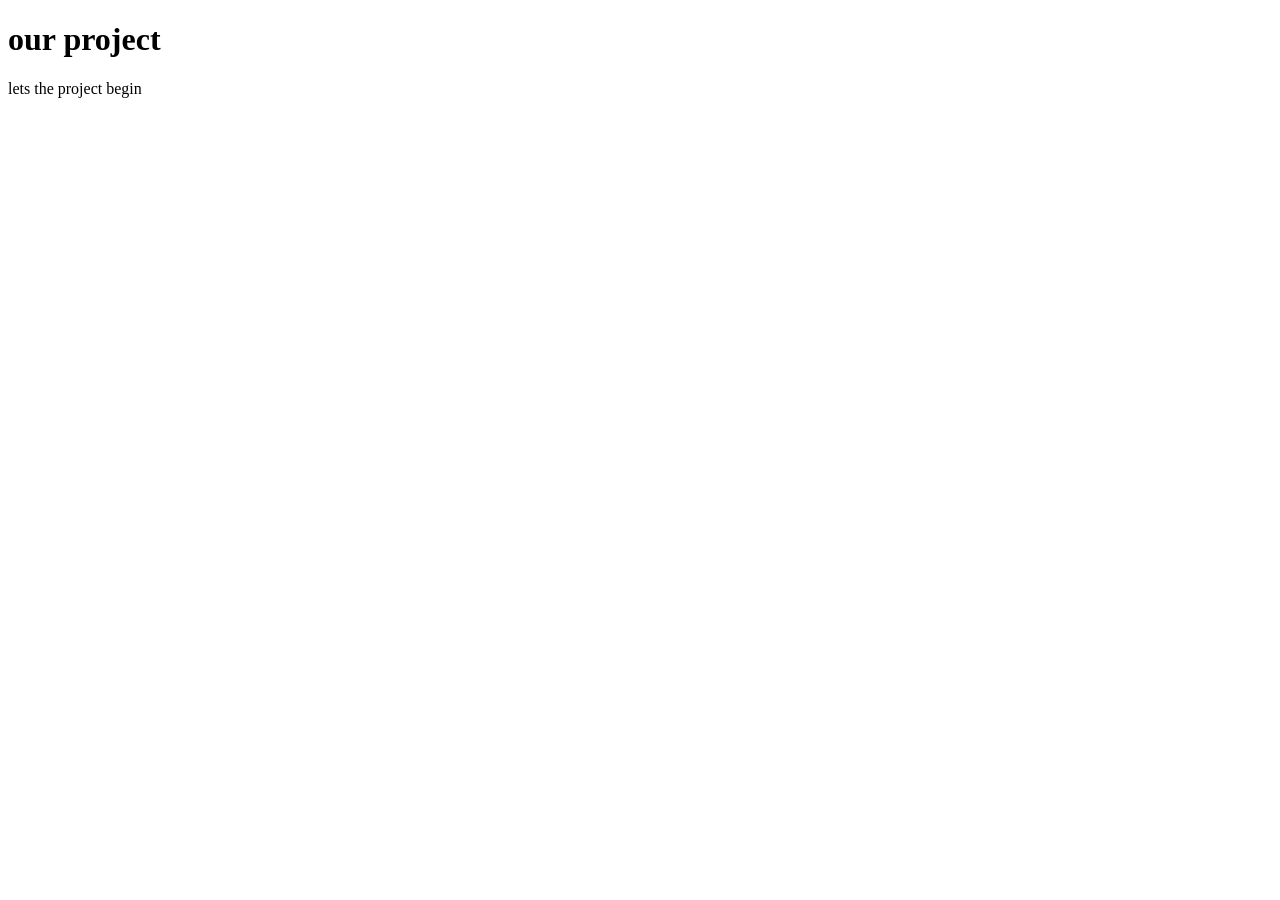
==== public/index.html @ 131002b6 "contact us form" ====
<!DOCTYPE html>
<html lang="en">
<head>
    <meta charset="UTF-8">
    <meta name="viewport" content="width=device-width, initial-scale=1.0">
    <title>Document</title>
</head>
<h1>our project</h1>

<body>
    lets the project begin
    
</body>
</html>
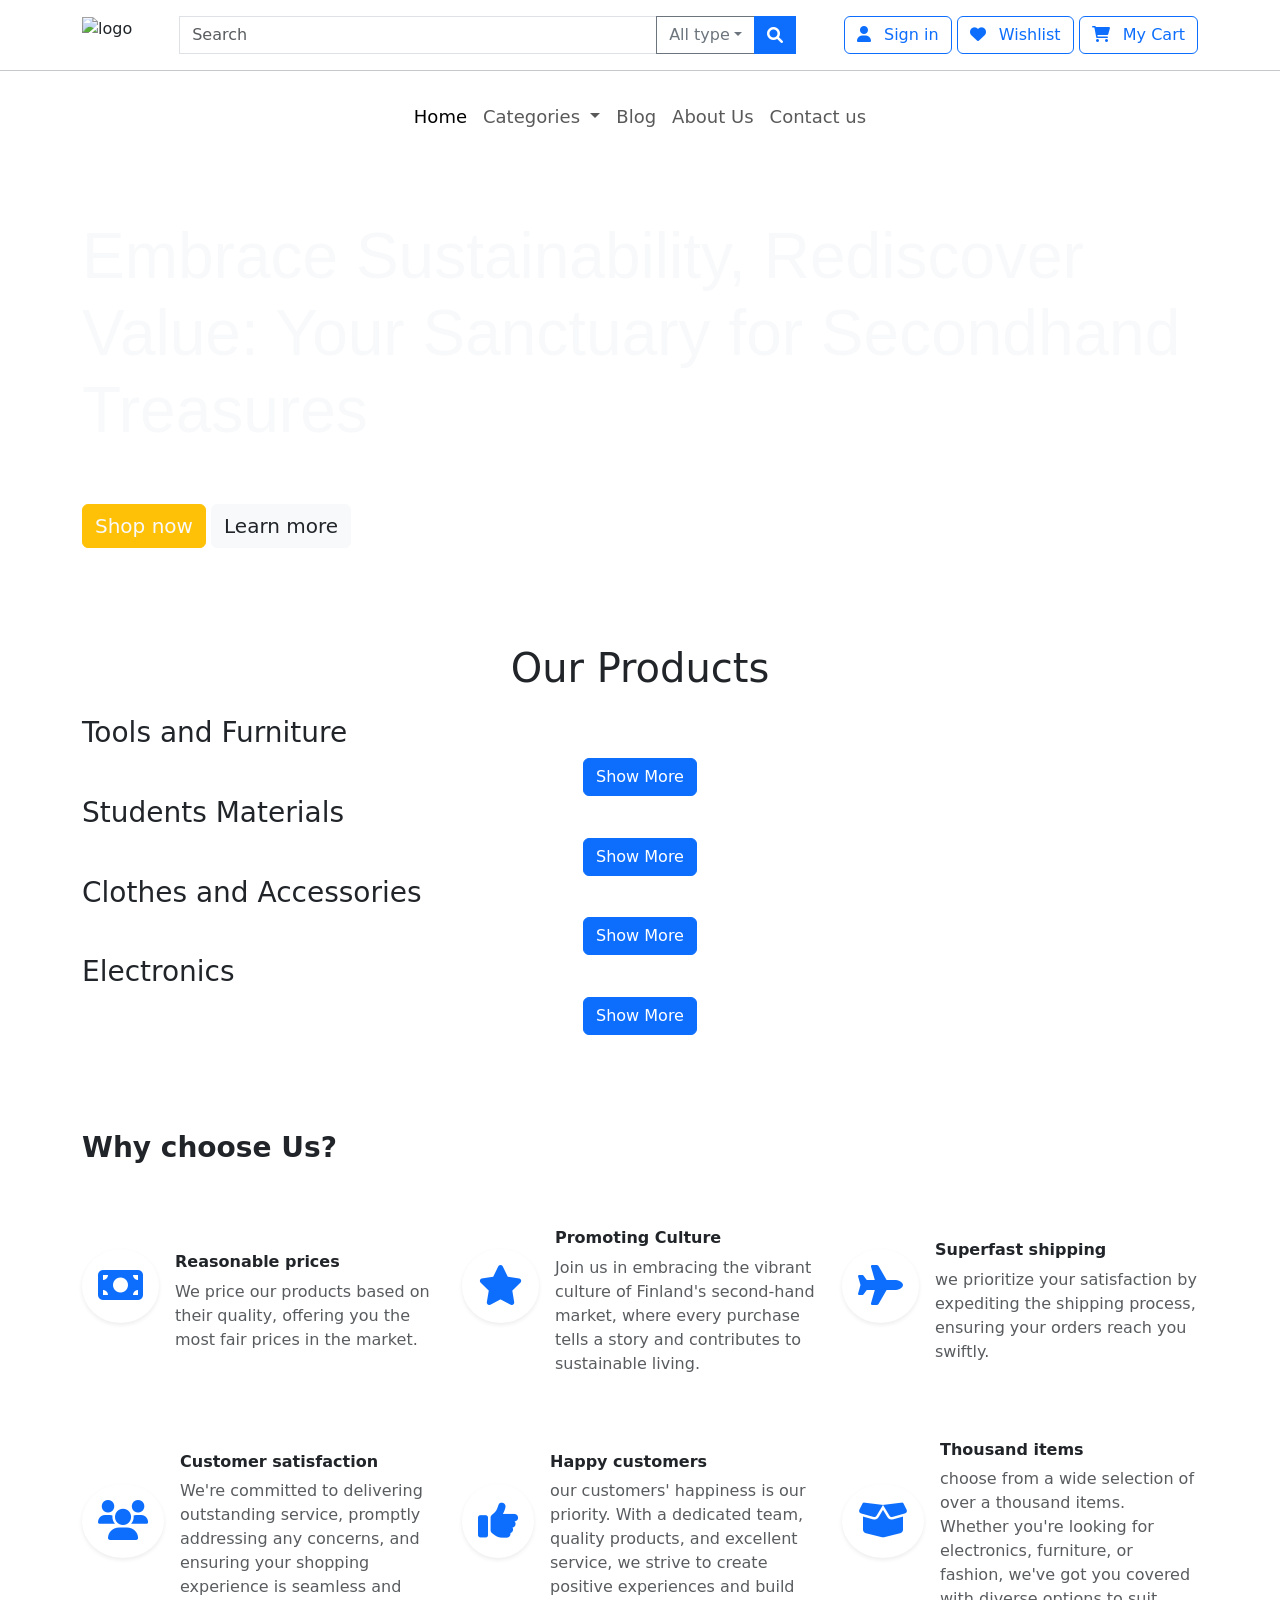
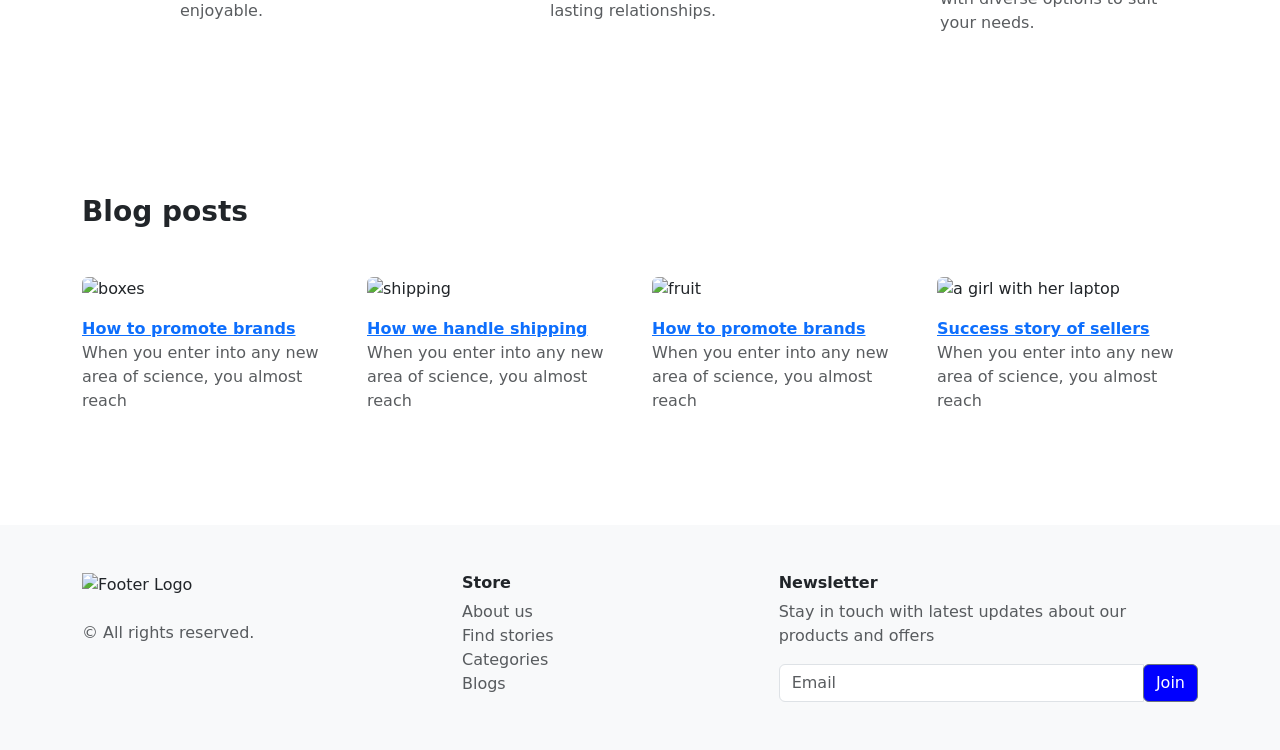
==== commit 8dfbb509: "Merge branch 'main' into jitu" ====
--- a/public/index.html
+++ b/public/index.html
@@ -1,14 +1,367 @@
 <!DOCTYPE html>
 <html lang="en">
+
 <head>
     <meta charset="UTF-8">
+    <meta http-equiv="X-UA-Compatible" content="IE=edge">
     <meta name="viewport" content="width=device-width, initial-scale=1.0">
-    <title>Document</title>
+    <title>Ostaa.fi</title>
+    <link rel="icon" type="image/png" href="img/Titlelogo.png">
+
+
+    <link rel="stylesheet" type="text/css" href="CSS/Style.css">
+    <!-- Bootstrap -->
+    <link href="https://cdn.jsdelivr.net/npm/bootstrap@5.3.0-alpha3/dist/css/bootstrap.min.css" rel="stylesheet"
+        integrity="sha384-KK94CHFLLe+nY2dmCWGMq91rCGa5gtU4mk92HdvYe+M/SXH301p5ILy+dN9+nJOZ" crossorigin="anonymous">
+    <script src="https://cdn.jsdelivr.net/npm/bootstrap@5.3.0-alpha3/dist/js/bootstrap.bundle.min.js"
+        integrity="sha384-ENjdO4Dr2bkBIFxQpeoTz1HIcje39Wm4jDKdf19U8gI4ddQ3GYNS7NTKfAdVQSZe"
+        crossorigin="anonymous"></script>
+
+    <!--Font awesome!-->
+    <script src="https://kit.fontawesome.com/f4e855eb8f.js" crossorigin="anonymous"></script>
+    <!-- Add this inside your <head> tag -->
+    <link href="https://cdnjs.cloudflare.com/ajax/libs/font-awesome/6.0.0-beta3/css/all.min.css" rel="stylesheet">
+    <style>
+        .navbar-nav .dropdown-menu {
+            font-size: 0.90rem; /* Adjust the font size here */
+        }
+    </style>
 </head>
-<h1>our project</h1>
 
 <body>
-    lets the project begin
-    
+
+
+
+    <div class="container pt-3">
+
+        <div class="input-group">
+            <a class="navbar-brand" href="#"> <img alt="logo" class="me-3 me-md-5" src="img/OstaaLogo.png"></img></a>
+            <!--LOGO!-->
+
+            <input type="text" id="input-form" class="form-control" placeholder="Search"
+                aria-label="Text input with dropdown button">
+            <button class="btn btn-outline-secondary dropdown-toggle" type="button" data-bs-toggle="dropdown"
+                aria-expanded="false">All type</button>
+            <button title="Search" class="btn btn-primary d-none d-lg-block"><i
+                    class="fa-solid fa-magnifying-glass rounded d-none d-lg-block"></i></button>
+
+            <div class="ms-md-5 mt-2 mt-md-0">
+                <a type="button" class="btn btn-outline-primary fw-500 rounded " href="login.html">
+                    <i class="fa-solid fa-user me-lg-2"></i>
+                    <p class="d-none d-lg-inline">Sign in</p>
+                </a>
+                <a type="button" class="btn btn-outline-primary fw-500 rounded">
+                    <i class="fa-solid fa-heart me-lg-2"></i>
+                    <p class="d-none d-lg-inline">Wishlist</p>
+                </a>
+                <a type="button" class="btn btn-outline-primary fw-500 rounded ">
+                    <i class="fa-solid fa-cart-shopping me-lg-2"></i>
+                    <p class="d-none d-lg-inline">My Cart</p>
+
+                </a>
+            </div>
+
+            <ul class="dropdown-menu  dropdown-menu-start">
+                <li><a class="dropdown-item" href="#">Best</a></li>
+                <li><a class="dropdown-item" href="#">Special</a></li>
+                <li><a class="dropdown-item" href="#">Latest</a></li>
+            </ul>
+
+        </div>
+
+    </div> <!--Container div!-->
+    <hr>
+
+
+    <!--  Navbar  -->
+    <div class="container mt-3" style="font-size: large;">
+        <nav class="navbar navbar-expand-lg navbar-light justify-content-center"> <!-- Center the navbar -->
+            <div class="navbar-links"> <!-- Wrap your links inside a div -->
+                <ul class="navbar-nav me-auto mb-2 mb-lg-0">
+                    <li class="nav-item">
+                        <a class="nav-link active" aria-current="page" href="#">Home</a>
+                    </li>
+                    <li class="nav-item dropdown">
+                        <a class="nav-link dropdown-toggle" href="#" id="navbarDropdownCategories" role="button"
+                            data-bs-toggle="dropdown" aria-expanded="false">
+                            Categories
+                        </a>
+                        <ul class="dropdown-menu" aria-labelledby="navbarDropdownCategories">
+                            <li><a class="dropdown-item" href="electronics.html">Electronics</a></li>
+                            <li><a class="dropdown-item" href="#">Clothing & Accessories</a></li>
+                            <li><a class="dropdown-item" href="#">Tools & Furniture</a></li>
+                            <li><a class="dropdown-item" href="#">Study Materials</a></li>
+                        </ul>
+                    </li>
+                    <li class="nav-item">
+                        <a class="nav-link" href="#">Blog</a>
+                    </li>
+                    <li class="nav-item">
+                        <a class="nav-link" href="#">About Us</a>
+                    </li>
+                    <li class="nav-item">
+                        <a class="nav-link" href="#">Contact us</a>
+                    </li>
+                </ul>
+            </div>
+        </nav>
+    </div>
+    <script>
+        document.addEventListener("DOMContentLoaded", function () {
+            var dropdownMenu = document.querySelector('.navbar .dropdown');
+            dropdownMenu.addEventListener('mouseover', function (event) {
+                event.stopPropagation();
+                dropdownMenu.querySelector('.dropdown-menu').classList.add('show');
+            });
+            dropdownMenu.addEventListener('mouseleave', function () {
+                dropdownMenu.querySelector('.dropdown-menu').classList.remove('show');
+            });
+        });
+    </script>
+    <!-- Content --->
+    <div class="py-5 position-relative">
+        <div class="background-image-cut"></div>
+        <div class="container py-4 pb-md-5 text-light position-relative"> <!-- Added pb-md-5 for bottom padding -->
+            <h1 class="display-3 mt-md-0" style="font-family: 'Source Sans Pro', 'Arial', sans-serif !important;">
+                Embrace Sustainability, Rediscover Value: Your Sanctuary for Secondhand Treasures</h1>
+            <!-- <p class="lead">Trendy Products, Factory Prices, Excellent Service</p> -->
+            <a id="shop-btn" href="#" role="button" class="btn btn-warning fs-5 text-light mt-md-5">Shop now</a>
+            <a href="#" role="button" class="btn btn-light text-dark fs-5 mt-md-5">Learn more</a>
+        </div>
+    </div>
+
+
+
+    <!--  New section -->
+
+    <div class="container">
+
+        <h1 class="text-center mb-4" id="headingTopic">Our Products</h1>
+    
+        <h3 class="section-title">Tools and Furniture</h3>
+        <div id="tools-furniture-products" class="product-container">
+            <!-- Product Cards will be added dynamically here -->
+        </div>
+        <div class="text-center">
+            <button id="show-more-tools-furniture" class="btn btn-primary show-more-btn">Show More</button>
+        </div>
+    
+        <h3 class="section-title">Students Materials</h3>
+        <div id="students-materials-products" class="product-container">
+            <!-- Product Cards will be added dynamically here -->
+        </div>
+        <div class="text-center">
+            <button id="show-more-students-materials" class="btn btn-primary show-more-btn">Show More</button>
+        </div>
+    
+        <h3 class="section-title">Clothes and Accessories</h3>
+        <div id="clothes-accessories-products" class="product-container">
+            <!-- Product Cards will be added dynamically here -->
+        </div>
+        <div class="text-center">
+            <button id="show-more-clothes-accessories" class="btn btn-primary show-more-btn">Show More</button>
+        </div>
+    
+        <h3 class="section-title">Electronics</h3>
+        <div id="electronics-products" class="product-container">
+            <!-- Product Cards will be added dynamically here -->
+        </div>
+        <div class="text-center">
+            <button id="show-more-electronics" class="btn btn-primary show-more-btn">Show More</button>
+        </div>
+    
+    </div>
+    
+    
+
+    <!--  New section -->
+    <div class="py-5 px-3">
+        <div class="container py-5">
+            <h3 class="fw-bold  text-center text-md-start mb-3">Why choose Us?</h3>
+            <div class="row">
+
+                <div class="col-lg-4 col-md-6 d-flex align-items-center">
+
+                    <div class="bg-white shadow-sm rounded-circle p-3">
+                        <i class="fa-solid fa-money-bill fs-1 text-primary"></i>
+                    </div>
+
+                    <div class="ms-3 mt-md-5">
+                        <h6 class="h6 fw-bold">Reasonable prices</h6>
+                        <p class="text-muted">We price our products based on their quality, offering you the most fair
+                            prices in the market.</p>
+                    </div>
+                </div>
+
+
+                <div class="col-lg-4 col-md-6 d-flex align-items-center">
+
+                    <div class="bg-white shadow-sm rounded-circle p-3">
+                        <i class="fa-solid fa-star  fs-1 text-primary"></i>
+                    </div>
+
+                    <div class="ms-3 mt-md-5">
+                        <h6 class="h6 fw-bold">
+                            Promoting Culture</h6>
+                        <p class="text-muted">Join us in embracing the vibrant culture of Finland's second-hand market,
+                            where every purchase tells a story and contributes to sustainable living.</p>
+                    </div>
+                </div>
+
+
+                <div class=" col-lg-4 col-md-6 d-flex align-items-center">
+
+                    <div class="bg-white shadow-sm rounded-circle p-3">
+                        <i class="fa-solid fa-plane  fs-1 text-primary"></i>
+                    </div>
+                    <div class="ms-3 mt-md-5">
+                        <h6 class="h6 fw-bold">Superfast shipping</h6>
+                        <p class="text-muted"> we prioritize your satisfaction by expediting the shipping process,
+                            ensuring your orders reach you swiftly.</p>
+                    </div>
+                </div>
+
+
+                <div class="col-lg-4 col-md-6 d-flex align-items-center">
+
+                    <div class="bg-white shadow-sm rounded-circle p-3">
+                        <i class="fa-solid fa-users  fs-1 text-primary"></i>
+                    </div>
+                    <div class="ms-3 mt-md-5">
+                        <h6 class="h6 fw-bold">Customer satisfaction</h6>
+                        <p class="text-muted"> We're committed to delivering outstanding service, promptly addressing
+                            any concerns, and ensuring your shopping experience is seamless and enjoyable.</p>
+                    </div>
+                </div>
+
+
+                <div class="col-lg-4 col-md-6 d-flex align-items-center">
+
+                    <div class="bg-white shadow-sm rounded-circle p-3">
+                        <i class="fa-solid fa-thumbs-up  fs-1 text-primary"></i>
+                    </div>
+                    <div class="ms-3 mt-md-5">
+                        <h6 class="h6 fw-bold">Happy customers</h6>
+                        <p class="text-muted">our customers' happiness is our priority. With a dedicated team, quality
+                            products, and excellent service, we strive to create positive experiences and build lasting
+                            relationships.</p>
+                    </div>
+                </div>
+
+                <div class="col-lg-4 col-md-6 d-flex align-items-center">
+
+                    <div class="bg-white shadow-sm rounded-circle p-3">
+                        <i class="fa-solid fa-box-open fs-1 text-primary"></i>
+                    </div>
+                    <div class="ms-3 mt-md-5">
+                        <h6 class="h6 fw-bold">Thousand items</h6>
+                        <p class="text-muted">choose from a wide selection of over a thousand items. Whether you're
+                            looking for electronics, furniture, or fashion, we've got you covered with diverse options
+                            to suit your needs.</p>
+                    </div>
+                </div>
+
+
+            </div><!--row idv--->
+
+        </div>
+    </div>
+
+
+    <!--blog post---->
+    <div class="pb-5">
+        <div class="container py-5">
+            <h3 class="h3 fw-bold mb-3 text-center text-md-start mb-3">Blog posts</h3>
+            <div class="row mt-md-5">
+
+                <div class="col-sm-6 col-md-6 col-lg-3">
+                    <img alt="boxes" class="bg rounded" src="img/boxes.jpg" width="250" height="200" img>
+                    <div class="mt-3">
+                        <a href="#" class="fw-bold">How to promote brands</a>
+                        <p class="text-muted">When you enter into any new area of science, you almost reach</p>
+                    </div>
+                </div><!--col div -->
+
+                <div class="col-sm-6 col-md-6 col-lg-3">
+                    <img alt="shipping" class="bg rounded" src="img/ship.jpg" width="250" height="200" img>
+                    <div class="mt-3">
+                        <a class="fw-bold">How we handle shipping</a>
+                        <p class="text-muted">When you enter into any new area of science, you almost reach</p>
+                    </div>
+                </div><!--col div -->
+
+                <div class="col-sm-6 col-md-6 col-lg-3">
+                    <img alt="fruit" class="bg rounded" src="img/fruit.jpg" width="250" height="200" img>
+                    <div class="mt-3">
+                        <a class="fw-bold">How to promote brands</a>
+                        <p class="text-muted">When you enter into any new area of science, you almost reach</p>
+                    </div>
+                </div><!--col div -->
+
+                <div class="col-sm-6 col-md-6 col-lg-3">
+                    <img alt="a girl with her laptop" class="bg rounded" src="img/girl.jpg" width="250" height="200"
+                        img>
+                    <div class="mt-3">
+                        <a class="fw-bold">Success story of sellers</a>
+                        <p class="text-muted">When you enter into any new area of science, you almost reach</p>
+                    </div>
+                </div><!--col div -->
+
+            </div><!-- div row -->
+
+        </div>
+    </div>
+
+
+    <!-- Footer -->
+
+    <div class="py-5 bg-light">
+        <div class="container">
+            <div class="row">
+                <!-- Store Section -->
+                <div class="col-lg-4 mb-3">
+                    <div class="col-md-6 mb-3">
+                        <img src="img/OstaaLogo.png" alt="Footer Logo" class="footer-logo">
+                    </div>
+                    <p class="mt-4 text-muted">© All rights reserved.</p>
+                </div>
+    
+                <!-- Newsletter Section -->
+                <div class="col-lg-8">
+                    <div class="row">
+                        <div class="col-md-6 col-lg-5 mt-3 mt-lg-0">
+                            <h6 class="h6 fw-bold">Store</h6>
+                            <a href="#" class="text-decoration-none text-muted">About us</a><br>
+                            <a href="#" class="text-decoration-none text-muted">Find stories</a><br>
+                            <a href="#" class="text-decoration-none text-muted">Categories</a><br>
+                            <a href="#" class="text-decoration-none text-muted">Blogs</a><br>
+                        </div>
+    
+                        <div class="col-md-6 col-lg-7 mt-3 mt-md-0">
+                            <h6 class="h6 fw-bold">Newsletter</h6>
+                            <p class="text-muted">Stay in touch with latest updates about our products and offers</p>
+    
+                            <div class="input-group">
+                                <input type="text" class="form-control" placeholder="Email" aria-label="Email"
+                                    aria-describedby="basic-addon2">
+                                <div class="input-group-append">
+                                    <button class="btn btn-secondary" type="button" style="background-color: blue;">Join</button>
+                                </div>
+                            </div>
+                        </div>
+                    </div>
+                </div>
+            </div>
+        </div>
+    </div>
+    
+
+
+    <script src="https://cdn.jsdelivr.net/npm/bootstrap@5.3.0-alpha3/dist/js/bootstrap.bundle.min.js"
+        integrity="sha384-ENjdO4Dr2bkBIFxQpeoTz1HIcje39Wm4jDKdf19U8gI4ddQ3GYNS7NTKfAdVQSZe"
+        crossorigin="anonymous"></script>
+    <script src="JS/PrductControl.js"></script>
+
 </body>
-</html>
+
+</html>
